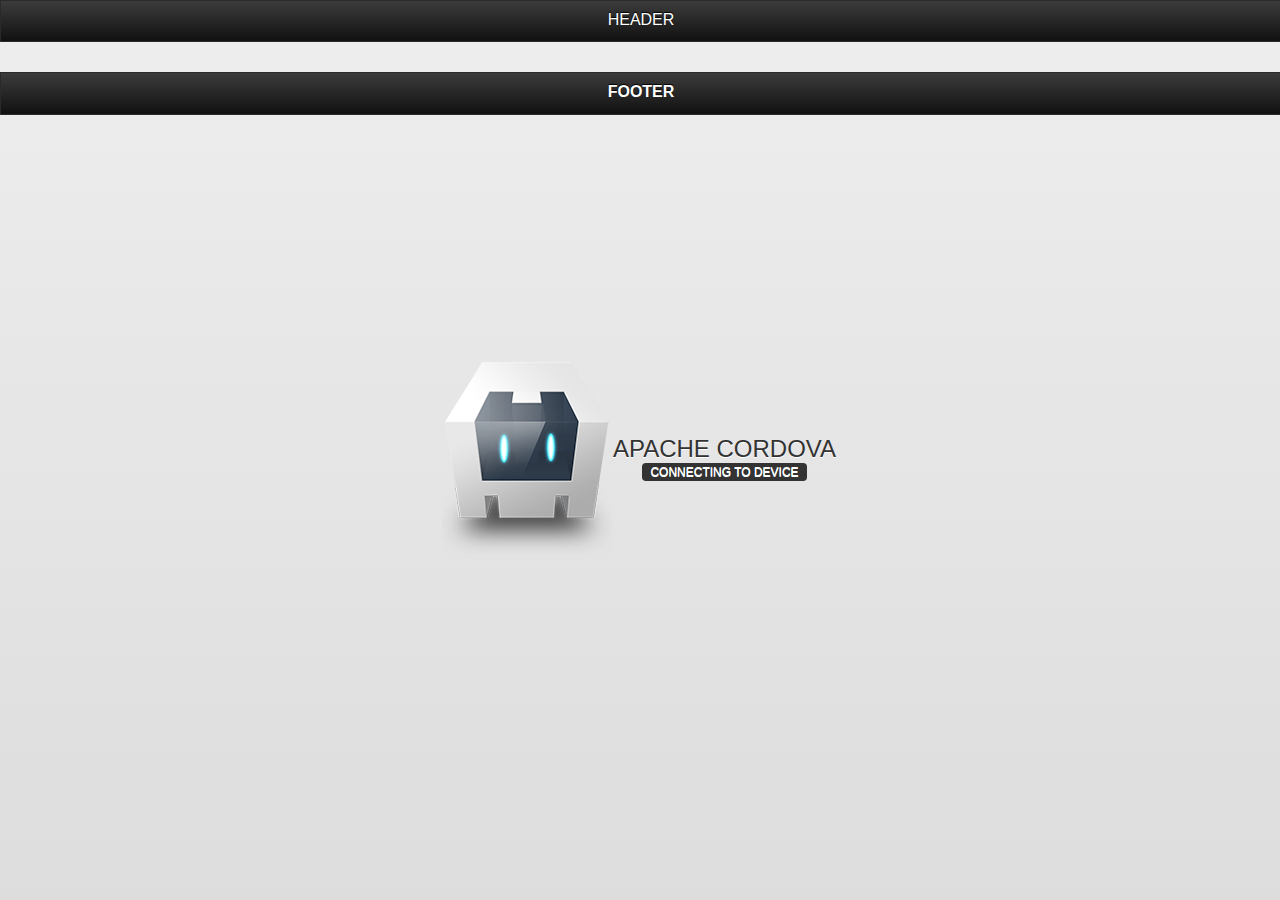
==== index.html @ f24f6ba2 "xcvxvc" ====
<!DOCTYPE html>
<!--
    Licensed to the Apache Software Foundation (ASF) under one
    or more contributor license agreements.  See the NOTICE file
    distributed with this work for additional information
    regarding copyright ownership.  The ASF licenses this file
    to you under the Apache License, Version 2.0 (the
    "License"); you may not use this file except in compliance
    with the License.  You may obtain a copy of the License at

    http://www.apache.org/licenses/LICENSE-2.0

    Unless required by applicable law or agreed to in writing,
    software distributed under the License is distributed on an
    "AS IS" BASIS, WITHOUT WARRANTIES OR CONDITIONS OF ANY
     KIND, either express or implied.  See the License for the
    specific language governing permissions and limitations
    under the License.
-->
<html>
    <head>
        <meta http-equiv="Content-Type" content="text/html; charset=UTF-8" />
        <meta name="format-detection" content="telephone=no" />
        <meta name="viewport" content="user-scalable=no, initial-scale=1, maximum-scale=1, minimum-scale=1, width=device-width, height=device-height, target-densitydpi=device-dpi" />
        <link rel="stylesheet" type="text/css" href="css/index.css" />
        <link rel="stylesheet" type="text/css" href="js/jquery-mobile/jquery.mobile.structure-1.0.min.css">
        <link rel="stylesheet" type="text/css" href="js/jquery-mobile/jquery.mobile.theme-1.0.min.css">
        <title>Hello World</title>
    
    </head>
    <body>
    <div data-role="page" id="page">
          <div data-role="header">
            <h1>Header</h1>
          </div>
          <div data-role="content">
          
          
          <div class="app">
            <h1>Apache Cordova</h1>
            <div id="deviceready" class="blink">
                <p class="event listening">Connecting to Device</p>
                <p class="event received">Device is Ready 
                <a href="#" data-role="button" data-icon="arrow-d" data-iconpos="left" onMouseDown="frogevent()">Button</a> </p>
            </div>
        </div>        
          
          
          
          
          
          
          
          </div>
          <div data-role="footer">
            <h4>Footer</h4>
          </div>
        </div>
    
    
    
    
    
    
    

    <script type="text/javascript" src="cordova-2.2.0.js"></script>
    <script type="text/javascript" src="js/index.js"></script>
	<script src="js/jquery-mobile/jquery-1.8.2.js"></script>
	<script src="js/jquery-mobile/jquery.mobile-1.2.0.js"></script>
	<script src="js/jquery-mobile/jquery.easing.1.3.js"></script>
    <script type="text/javascript" src="appsfrog.js"></script>

    <script type="text/javascript">
            app.initialize();
        </script>
    </body>
</html>
---- css/index.css ----
/*
 * Licensed to the Apache Software Foundation (ASF) under one
 * or more contributor license agreements.  See the NOTICE file
 * distributed with this work for additional information
 * regarding copyright ownership.  The ASF licenses this file
 * to you under the Apache License, Version 2.0 (the
 * "License"); you may not use this file except in compliance
 * with the License.  You may obtain a copy of the License at
 *
 * http://www.apache.org/licenses/LICENSE-2.0
 *
 * Unless required by applicable law or agreed to in writing,
 * software distributed under the License is distributed on an
 * "AS IS" BASIS, WITHOUT WARRANTIES OR CONDITIONS OF ANY
 * KIND, either express or implied.  See the License for the
 * specific language governing permissions and limitations
 * under the License.
 */
* {
    -webkit-tap-highlight-color: rgba(0,0,0,0); /* make transparent link selection, adjust last value opacity 0 to 1.0 */
}

body {
    -webkit-touch-callout: none;                /* prevent callout to copy image, etc when tap to hold */
    -webkit-text-size-adjust: none;             /* prevent webkit from resizing text to fit */
    -webkit-user-select: none;                  /* prevent copy paste, to allow, change 'none' to 'text' */
    background-color:#E4E4E4;
    background-image:linear-gradient(top, #A7A7A7 0%, #E4E4E4 51%);
    background-image:-webkit-linear-gradient(top, #A7A7A7 0%, #E4E4E4 51%);
    background-image:-ms-linear-gradient(top, #A7A7A7 0%, #E4E4E4 51%);
    background-image:-webkit-gradient(
        linear,
        left top,
        left bottom,
        color-stop(0, #A7A7A7),
        color-stop(0.51, #E4E4E4)
    );
    background-attachment:fixed;
    font-family:'HelveticaNeue-Light', 'HelveticaNeue', Helvetica, Arial, sans-serif;
    font-size:12px;
    height:100%;
    margin:0px;
    padding:0px;
    text-transform:uppercase;
    width:100%;
}

/* Portrait layout (default) */
.app {
    background:url(../img/logo.png) no-repeat center top; /* 170px x 200px */
    position:absolute;             /* position in the center of the screen */
    left:50%;
    top:50%;
    height:50px;                   /* text area height */
    width:225px;                   /* text area width */
    text-align:center;
    padding:180px 0px 0px 0px;     /* image height is 200px (bottom 20px are overlapped with text) */
    margin:-115px 0px 0px -112px;  /* offset vertical: half of image height and text area height */
                                   /* offset horizontal: half of text area width */
}

/* Landscape layout (with min-width) */
@media screen and (min-aspect-ratio: 1/1) and (min-width:400px) {
    .app {
        background-position:left center;
        padding:75px 0px 75px 170px;  /* padding-top + padding-bottom + text area = image height */
        margin:-90px 0px 0px -198px;  /* offset vertical: half of image height */
                                      /* offset horizontal: half of image width and text area width */
    }
}

h1 {
    font-size:24px;
    font-weight:normal;
    margin:0px;
    overflow:visible;
    padding:0px;
    text-align:center;
}

.event {
    border-radius:4px;
    -webkit-border-radius:4px;
    color:#FFFFFF;
    font-size:12px;
    margin:0px 30px;
    padding:2px 0px;
}

.event.listening {
    background-color:#333333;
    display:block;
}

.event.received {
    background-color:#4B946A;
    display:none;
}

@keyframes fade {
    from { opacity: 1.0; }
    50% { opacity: 0.4; }
    to { opacity: 1.0; }
}
 
@-webkit-keyframes fade {
    from { opacity: 1.0; }
    50% { opacity: 0.4; }
    to { opacity: 1.0; }
}
 
.blink {
    animation:fade 3000ms infinite;
    -webkit-animation:fade 3000ms infinite;
}
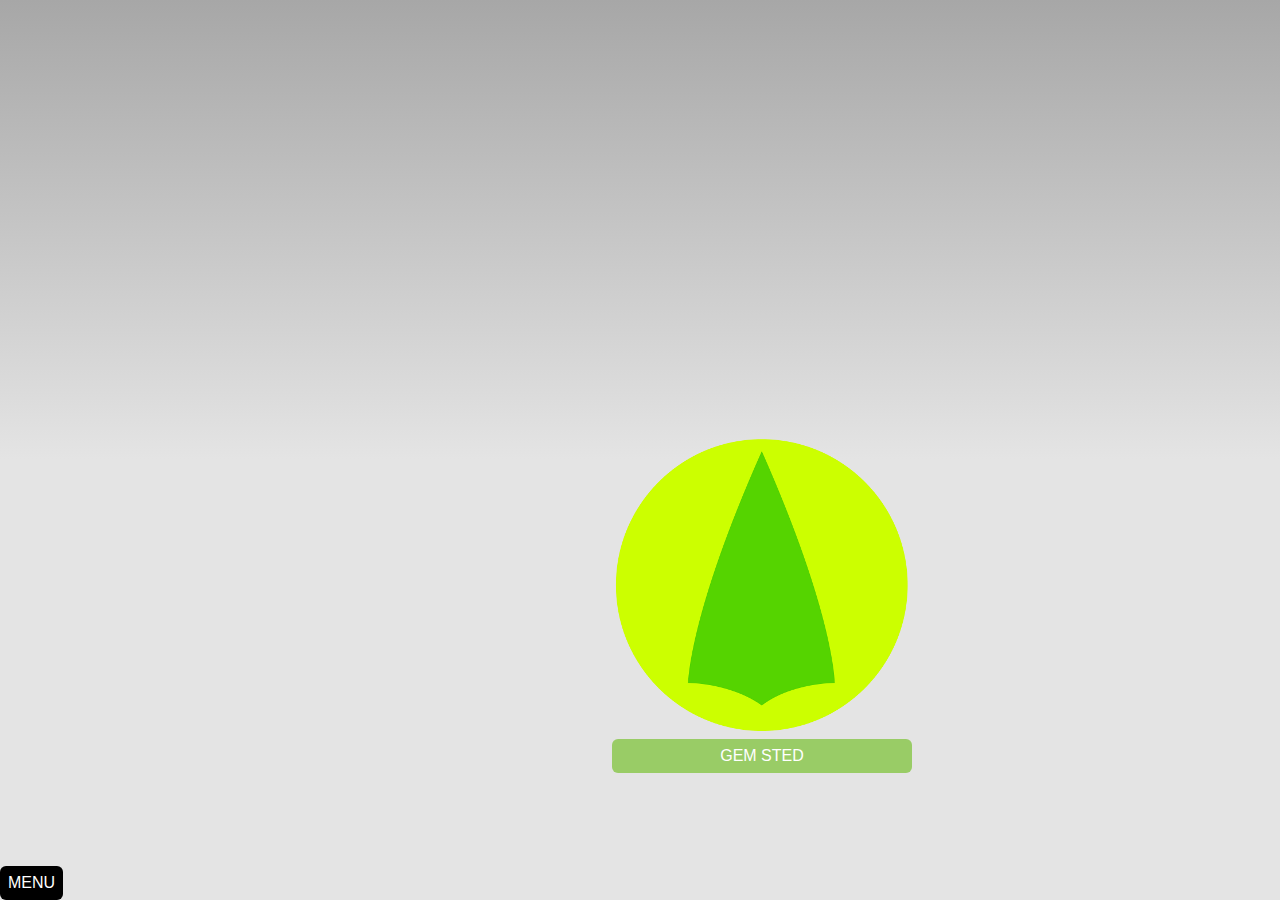
==== commit b4b633d3: "cvbcvbb" ====
--- a/index.html
+++ b/index.html
@@ -1,78 +1,81 @@
-<!DOCTYPE html>
-<!--
-    Licensed to the Apache Software Foundation (ASF) under one
-    or more contributor license agreements.  See the NOTICE file
-    distributed with this work for additional information
-    regarding copyright ownership.  The ASF licenses this file
-    to you under the Apache License, Version 2.0 (the
-    "License"); you may not use this file except in compliance
-    with the License.  You may obtain a copy of the License at
-
-    http://www.apache.org/licenses/LICENSE-2.0
-
-    Unless required by applicable law or agreed to in writing,
-    software distributed under the License is distributed on an
-    "AS IS" BASIS, WITHOUT WARRANTIES OR CONDITIONS OF ANY
-     KIND, either express or implied.  See the License for the
-    specific language governing permissions and limitations
-    under the License.
--->
-<html>
-    <head>
-        <meta http-equiv="Content-Type" content="text/html; charset=UTF-8" />
-        <meta name="format-detection" content="telephone=no" />
-        <meta name="viewport" content="user-scalable=no, initial-scale=1, maximum-scale=1, minimum-scale=1, width=device-width, height=device-height, target-densitydpi=device-dpi" />
-        <link rel="stylesheet" type="text/css" href="css/index.css" />
-        <link rel="stylesheet" type="text/css" href="js/jquery-mobile/jquery.mobile.structure-1.0.min.css">
-        <link rel="stylesheet" type="text/css" href="js/jquery-mobile/jquery.mobile.theme-1.0.min.css">
-        <title>Hello World</title>
-    
-    </head>
-    <body>
-    <div data-role="page" id="page">
-          <div data-role="header">
-            <h1>Header</h1>
-          </div>
-          <div data-role="content">
-          
-          
-          <div class="app">
-            <h1>Apache Cordova</h1>
-            <div id="deviceready" class="blink">
-                <p class="event listening">Connecting to Device</p>
-                <p class="event received">Device is Ready 
-                <a href="#" data-role="button" data-icon="arrow-d" data-iconpos="left" onMouseDown="frogevent()">Button</a> </p>
-            </div>
-        </div>        
-          
-          
-          
-          
-          
-          
-          
-          </div>
-          <div data-role="footer">
-            <h4>Footer</h4>
-          </div>
-        </div>
-    
-    
-    
-    
-    
-    
-    
-
-    <script type="text/javascript" src="cordova-2.2.0.js"></script>
-    <script type="text/javascript" src="js/index.js"></script>
-	<script src="js/jquery-mobile/jquery-1.8.2.js"></script>
-	<script src="js/jquery-mobile/jquery.mobile-1.2.0.js"></script>
-	<script src="js/jquery-mobile/jquery.easing.1.3.js"></script>
-    <script type="text/javascript" src="appsfrog.js"></script>
-
-    <script type="text/javascript">
-            app.initialize();
-        </script>
-    </body>
-</html>
+<!DOCTYPE html>
+<!--
+    Licensed to the Apache Software Foundation (ASF) under one
+    or more contributor license agreements.  See the NOTICE file
+    distributed with this work for additional information
+    regarding copyright ownership.  The ASF licenses this file
+    to you under the Apache License, Version 2.0 (the
+    "License"); you may not use this file except in compliance
+    with the License.  You may obtain a copy of the License at
+
+    http://www.apache.org/licenses/LICENSE-2.0
+
+    Unless required by applicable law or agreed to in writing,
+    software distributed under the License is distributed on an
+    "AS IS" BASIS, WITHOUT WARRANTIES OR CONDITIONS OF ANY
+     KIND, either express or implied.  See the License for the
+    specific language governing permissions and limitations
+    under the License.
+-->
+<html>
+    <head>
+        <meta http-equiv="Content-Type" content="text/html; charset=UTF-8" />
+        <meta name="format-detection" content="telephone=no" />
+        <meta name="viewport" content="user-scalable=no, initial-scale=1, maximum-scale=1, minimum-scale=1, width=device-width, height=device-height, target-densitydpi=device-dpi" />
+        <link rel="stylesheet" type="text/css" href="css/index.css" />
+        <link rel="stylesheet" type="text/css" href="css/appsfrog.css" />
+        <title>Appsfrog</title>
+    
+    </head>
+    <body>
+          
+          
+    <div class="app">
+            <div id="deviceready" class="blink">
+                <p class="event listening">Connecting to Device</p>
+            </div>
+            
+            
+            <div class="received">
+            
+            <div id="compasrose">
+            	<img src="images/compassneedle.png" width="300" height="300">
+            </div>
+            
+			<div class="button"><a href="#" >Gem sted</a></div>
+                
+                
+                
+            </div>
+            
+            
+        </div>        
+          
+          
+          
+          
+          
+          
+          
+
+          <div id="menutab" class="button">
+            <a href="#" onMouseDown="frogevent()">MENU</a>
+          </div>
+
+    
+    
+    
+    
+    
+    
+    
+
+    <script type="text/javascript" src="cordova.js"></script>
+    <script type="text/javascript" src="js/index.js"></script>
+    <script type="text/javascript" src="appsfrog.js"></script>
+
+    <script type="text/javascript">
+            app.initialize();
+        </script>
+    </body>
+</html>
--- a/css/index.css
+++ b/css/index.css
@@ -1,115 +1,113 @@
-/*
- * Licensed to the Apache Software Foundation (ASF) under one
- * or more contributor license agreements.  See the NOTICE file
- * distributed with this work for additional information
- * regarding copyright ownership.  The ASF licenses this file
- * to you under the Apache License, Version 2.0 (the
- * "License"); you may not use this file except in compliance
- * with the License.  You may obtain a copy of the License at
- *
- * http://www.apache.org/licenses/LICENSE-2.0
- *
- * Unless required by applicable law or agreed to in writing,
- * software distributed under the License is distributed on an
- * "AS IS" BASIS, WITHOUT WARRANTIES OR CONDITIONS OF ANY
- * KIND, either express or implied.  See the License for the
- * specific language governing permissions and limitations
- * under the License.
- */
-* {
-    -webkit-tap-highlight-color: rgba(0,0,0,0); /* make transparent link selection, adjust last value opacity 0 to 1.0 */
-}
-
-body {
-    -webkit-touch-callout: none;                /* prevent callout to copy image, etc when tap to hold */
-    -webkit-text-size-adjust: none;             /* prevent webkit from resizing text to fit */
-    -webkit-user-select: none;                  /* prevent copy paste, to allow, change 'none' to 'text' */
-    background-color:#E4E4E4;
-    background-image:linear-gradient(top, #A7A7A7 0%, #E4E4E4 51%);
-    background-image:-webkit-linear-gradient(top, #A7A7A7 0%, #E4E4E4 51%);
-    background-image:-ms-linear-gradient(top, #A7A7A7 0%, #E4E4E4 51%);
-    background-image:-webkit-gradient(
-        linear,
-        left top,
-        left bottom,
-        color-stop(0, #A7A7A7),
-        color-stop(0.51, #E4E4E4)
-    );
-    background-attachment:fixed;
-    font-family:'HelveticaNeue-Light', 'HelveticaNeue', Helvetica, Arial, sans-serif;
-    font-size:12px;
-    height:100%;
-    margin:0px;
-    padding:0px;
-    text-transform:uppercase;
-    width:100%;
-}
-
-/* Portrait layout (default) */
-.app {
-    background:url(../img/logo.png) no-repeat center top; /* 170px x 200px */
-    position:absolute;             /* position in the center of the screen */
-    left:50%;
-    top:50%;
-    height:50px;                   /* text area height */
-    width:225px;                   /* text area width */
-    text-align:center;
-    padding:180px 0px 0px 0px;     /* image height is 200px (bottom 20px are overlapped with text) */
-    margin:-115px 0px 0px -112px;  /* offset vertical: half of image height and text area height */
-                                   /* offset horizontal: half of text area width */
-}
-
-/* Landscape layout (with min-width) */
-@media screen and (min-aspect-ratio: 1/1) and (min-width:400px) {
-    .app {
-        background-position:left center;
-        padding:75px 0px 75px 170px;  /* padding-top + padding-bottom + text area = image height */
-        margin:-90px 0px 0px -198px;  /* offset vertical: half of image height */
-                                      /* offset horizontal: half of image width and text area width */
-    }
-}
-
-h1 {
-    font-size:24px;
-    font-weight:normal;
-    margin:0px;
-    overflow:visible;
-    padding:0px;
-    text-align:center;
-}
-
-.event {
-    border-radius:4px;
-    -webkit-border-radius:4px;
-    color:#FFFFFF;
-    font-size:12px;
-    margin:0px 30px;
-    padding:2px 0px;
-}
-
-.event.listening {
-    background-color:#333333;
-    display:block;
-}
-
-.event.received {
-    background-color:#4B946A;
-    display:none;
-}
-
-@keyframes fade {
-    from { opacity: 1.0; }
-    50% { opacity: 0.4; }
-    to { opacity: 1.0; }
-}
- 
-@-webkit-keyframes fade {
-    from { opacity: 1.0; }
-    50% { opacity: 0.4; }
-    to { opacity: 1.0; }
-}
- 
-.blink {
-    animation:fade 3000ms infinite;
-    -webkit-animation:fade 3000ms infinite;
-}
+/*
+ * Licensed to the Apache Software Foundation (ASF) under one
+ * or more contributor license agreements.  See the NOTICE file
+ * distributed with this work for additional information
+ * regarding copyright ownership.  The ASF licenses this file
+ * to you under the Apache License, Version 2.0 (the
+ * "License"); you may not use this file except in compliance
+ * with the License.  You may obtain a copy of the License at
+ *
+ * http://www.apache.org/licenses/LICENSE-2.0
+ *
+ * Unless required by applicable law or agreed to in writing,
+ * software distributed under the License is distributed on an
+ * "AS IS" BASIS, WITHOUT WARRANTIES OR CONDITIONS OF ANY
+ * KIND, either express or implied.  See the License for the
+ * specific language governing permissions and limitations
+ * under the License.
+ */
+* {
+    -webkit-tap-highlight-color: rgba(0,0,0,0); /* make transparent link selection, adjust last value opacity 0 to 1.0 */
+}
+
+body {
+    -webkit-touch-callout: none;                /* prevent callout to copy image, etc when tap to hold */
+    -webkit-text-size-adjust: none;             /* prevent webkit from resizing text to fit */
+    -webkit-user-select: none;                  /* prevent copy paste, to allow, change 'none' to 'text' */
+    background-color:#E4E4E4;
+    background-image:linear-gradient(top, #A7A7A7 0%, #E4E4E4 51%);
+    background-image:-webkit-linear-gradient(top, #A7A7A7 0%, #E4E4E4 51%);
+    background-image:-ms-linear-gradient(top, #A7A7A7 0%, #E4E4E4 51%);
+    background-image:-webkit-gradient(
+        linear,
+        left top,
+        left bottom,
+        color-stop(0, #A7A7A7),
+        color-stop(0.51, #E4E4E4)
+    );
+    background-attachment:fixed;
+    font-family:'HelveticaNeue-Light', 'HelveticaNeue', Helvetica, Arial, sans-serif;
+    font-size:16px;
+    height:100%;
+    margin:0px;
+    padding:0px;
+    text-transform:uppercase;
+    width:100%;
+}
+
+/* Portrait layout (default) */
+.app {
+    position:absolute;             /* position in the center of the screen */
+    left:50%;
+    top:50%;
+    height:300px;                   /* text area height */
+    width:300px;                   /* text area width */
+    text-align:center;
+    margin:-150px 0px 0px -150px;  /* offset vertical: half of image height and text area height */
+                                   /* offset horizontal: half of text area width */
+}
+
+/* Landscape layout (with min-width) */
+@media screen and (min-aspect-ratio: 1/1) and (min-width:400px) {
+    .app {
+        background-position:left center;
+        padding:75px 0px 75px 170px;  /* padding-top + padding-bottom + text area = image height */
+        margin:-90px 0px 0px -198px;  /* offset vertical: half of image height */
+                                      /* offset horizontal: half of image width and text area width */
+    }
+}
+
+h1 {
+    font-size:24px;
+    font-weight:normal;
+    margin:0px;
+    overflow:visible;
+    padding:0px;
+    text-align:center;
+}
+
+.event {
+    border-radius:4px;
+    -webkit-border-radius:4px;
+    color:#FFFFFF;
+    font-size:12px;
+    margin:0px 30px;
+    padding:2px 0px;
+}
+
+.event.listening {
+    background-color:#333333;
+    xdisplay:block;
+	display:none;
+}
+
+.event.received {
+    xdisplay:none;
+}
+
+@keyframes fade {
+    from { opacity: 1.0; }
+    50% { opacity: 0.4; }
+    to { opacity: 1.0; }
+}
+ 
+@-webkit-keyframes fade {
+    from { opacity: 1.0; }
+    50% { opacity: 0.4; }
+    to { opacity: 1.0; }
+}
+ 
+.blink {
+    animation:fade 3000ms infinite;
+    -webkit-animation:fade 3000ms infinite;
+}
--- a/css/appsfrog.css
+++ b/css/appsfrog.css
@@ -0,0 +1,24 @@
+a {
+	text-decoration:none;
+	}
+
+.button {
+	background-color:#9C6;
+	border-radius: 6px;
+	padding: 0.5em;
+}
+.button a {
+	color:#FFF;
+}
+
+#menutab {
+	border-radius: 6px;
+	position:absolute;
+	bottom:0px;
+	background-color:#000;	
+}
+#compasrose {
+	position:relative;
+	rotation-point:50% 50%;
+	rotation:180deg;
+}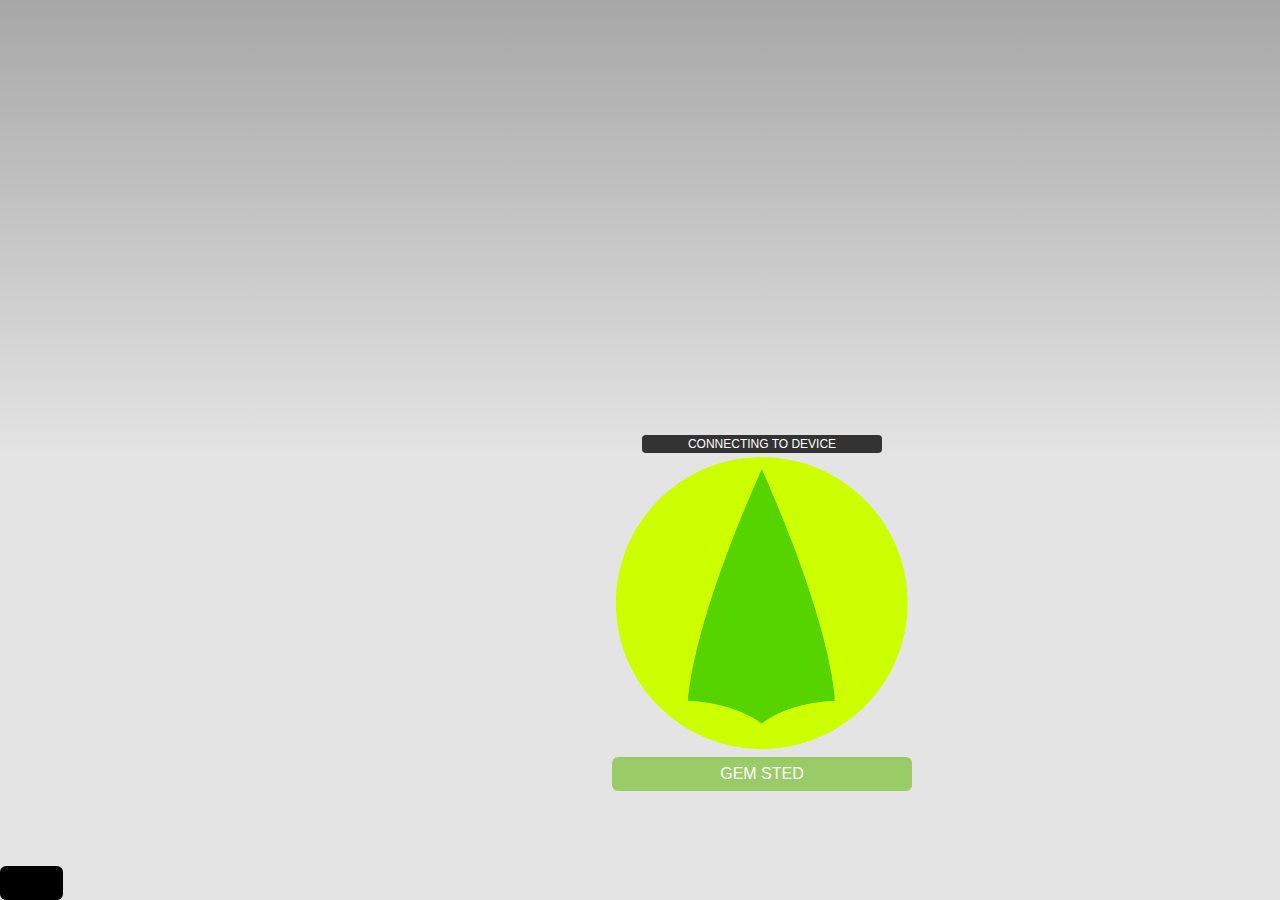
==== commit 0fe12390: "fdfgd" ====
--- a/index.html
+++ b/index.html
@@ -58,8 +58,8 @@
           
           
 
-          <div id="menutab" class="button">
-            <a href="#" onMouseDown="frogevent()">MENU</a>
+          <div id="menutab" class="button" onMouseDown="frogevent()">
+            MENU
           </div>
 
     
--- a/css/index.css
+++ b/css/index.css
@@ -87,12 +87,11 @@
 
 .event.listening {
     background-color:#333333;
-    xdisplay:block;
-	display:none;
+    display:block;
 }
 
 .event.received {
-    xdisplay:none;
+    display:none;
 }
 
 @keyframes fade {
--- a/css/appsfrog.css
+++ b/css/appsfrog.css
@@ -20,5 +20,4 @@
 #compasrose {
 	position:relative;
 	rotation-point:50% 50%;
-	rotation:180deg;
 }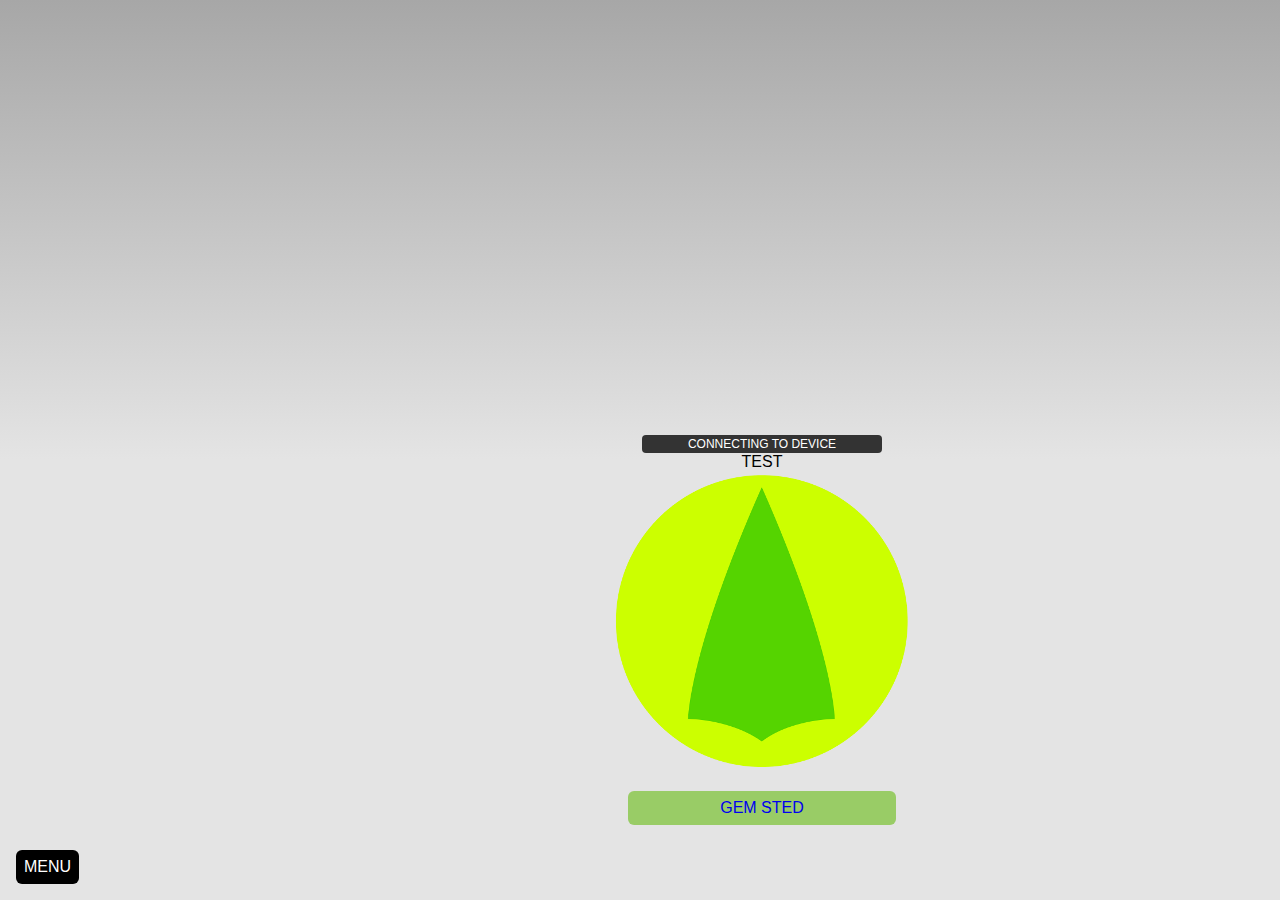
==== commit f59c00ec: "dgfgd" ====
--- a/index.html
+++ b/index.html
@@ -38,7 +38,10 @@
             
             <div class="received">
             
-            <div id="compasrose">
+            <div id="test">test
+            </div>
+            
+            <div id="compassrose">
             	<img src="images/compassneedle.png" width="300" height="300">
             </div>
             
--- a/css/appsfrog.css
+++ b/css/appsfrog.css
@@ -6,9 +6,11 @@
 	background-color:#9C6;
 	border-radius: 6px;
 	padding: 0.5em;
+	margin: 1em;
+	color:#FFF;
 }
 .button a {
-	color:#FFF;
+	
 }
 
 #menutab {
@@ -17,7 +19,7 @@
 	bottom:0px;
 	background-color:#000;	
 }
-#compasrose {
+#compassrose {
 	position:relative;
 	rotation-point:50% 50%;
 }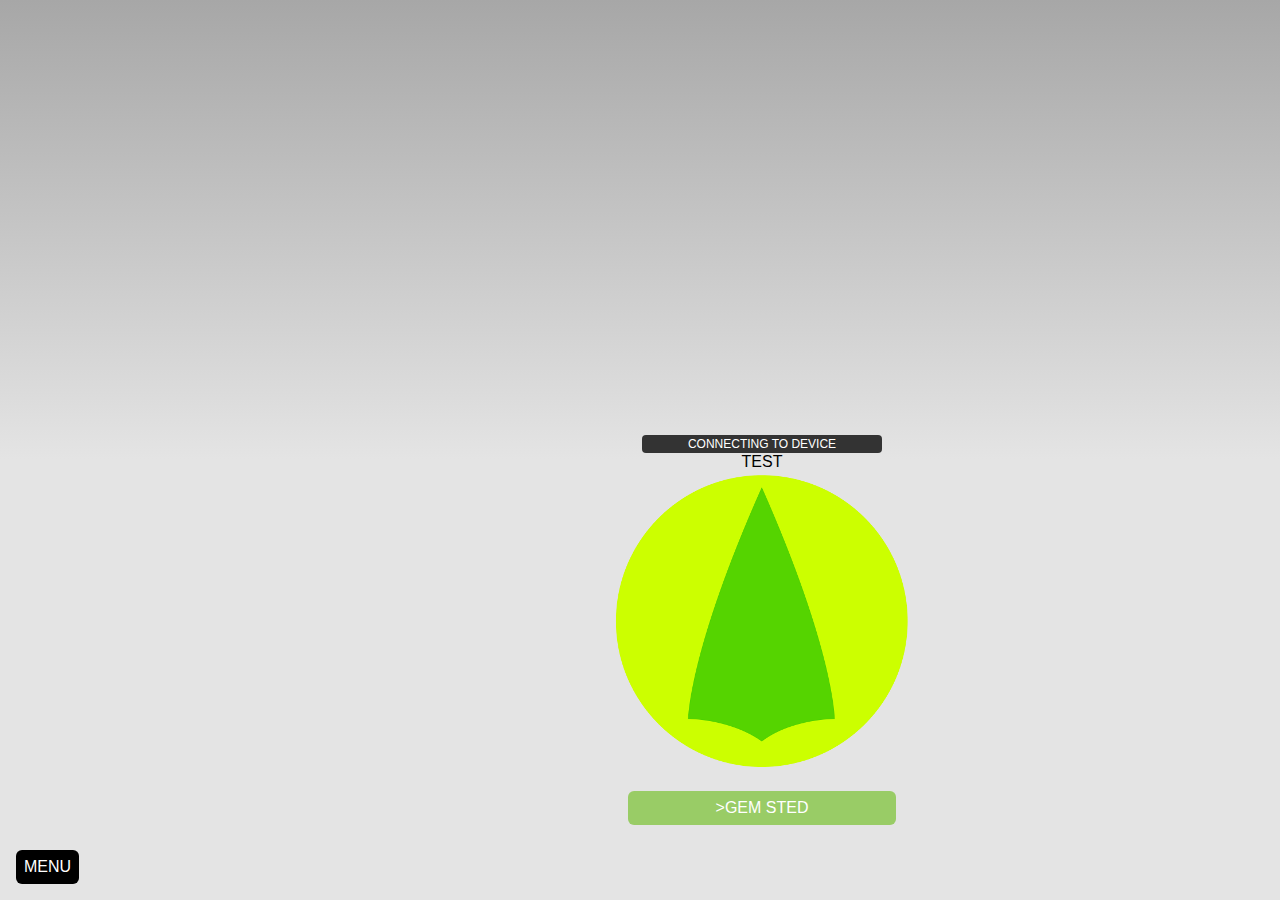
==== commit b645a5ab: "cvbcc" ====
--- a/index.html
+++ b/index.html
@@ -45,7 +45,7 @@
             	<img src="images/compassneedle.png" width="300" height="300">
             </div>
             
-			<div class="button"><a href="#" >Gem sted</a></div>
+			<div class="button">>Gem sted</div>
                 
                 
                 
--- a/css/appsfrog.css
+++ b/css/appsfrog.css
@@ -1,6 +1,7 @@
 a {
 	text-decoration:none;
-	}
+	color:#000;
+}
 
 .button {
 	background-color:#9C6;
@@ -8,9 +9,6 @@
 	padding: 0.5em;
 	margin: 1em;
 	color:#FFF;
-}
-.button a {
-	
 }
 
 #menutab {
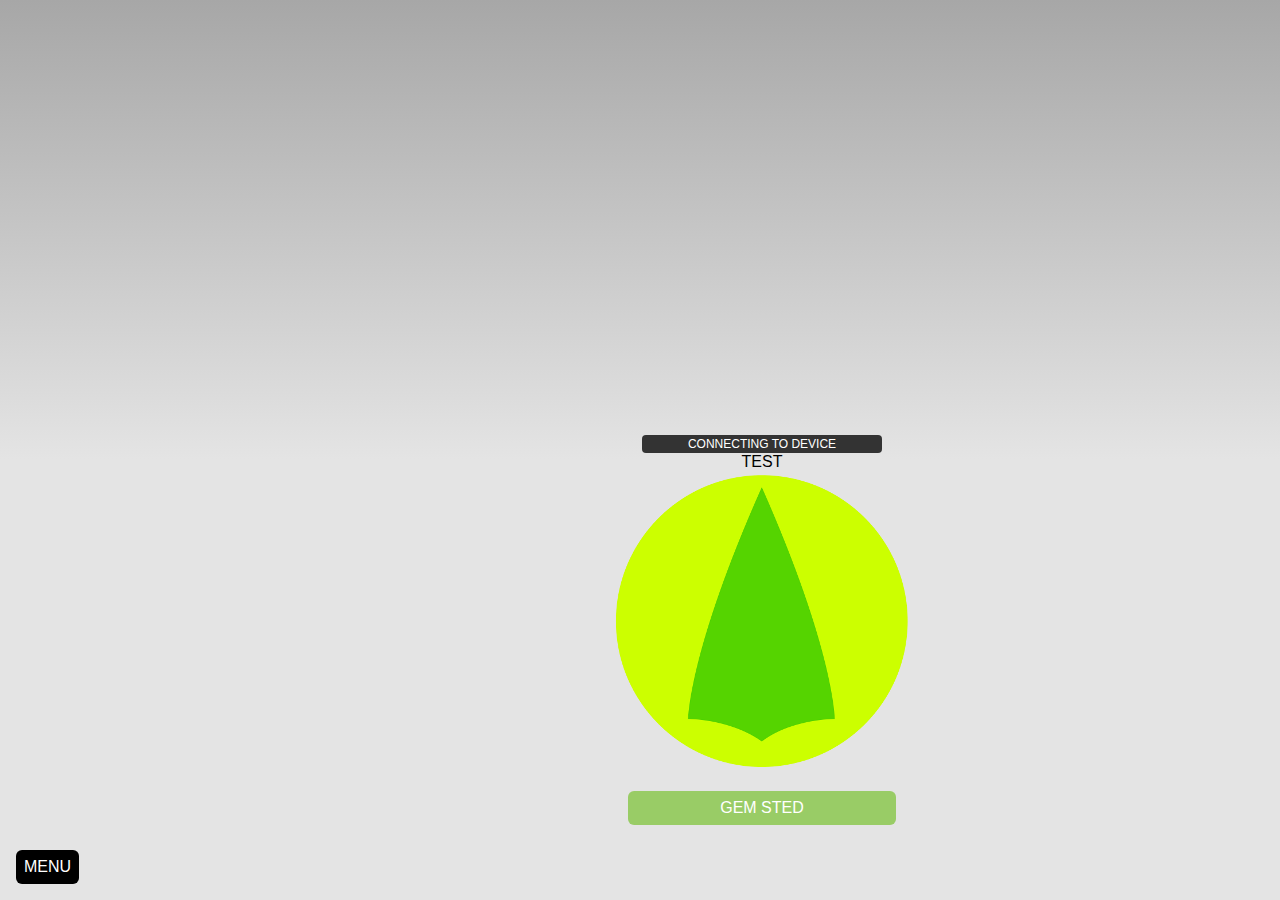
==== commit 26c40d4a: "xcvx" ====
--- a/index.html
+++ b/index.html
@@ -36,7 +36,7 @@
             </div>
             
             
-            <div class="received">
+            <div id="go" class="received">
             
             <div id="test">test
             </div>
@@ -45,7 +45,7 @@
             	<img src="images/compassneedle.png" width="300" height="300">
             </div>
             
-			<div class="button">>Gem sted</div>
+			<div class="button">Gem sted</div>
                 
                 
                 
@@ -74,7 +74,6 @@
     
 
     <script type="text/javascript" src="cordova.js"></script>
-    <script type="text/javascript" src="js/index.js"></script>
     <script type="text/javascript" src="appsfrog.js"></script>
 
     <script type="text/javascript">
